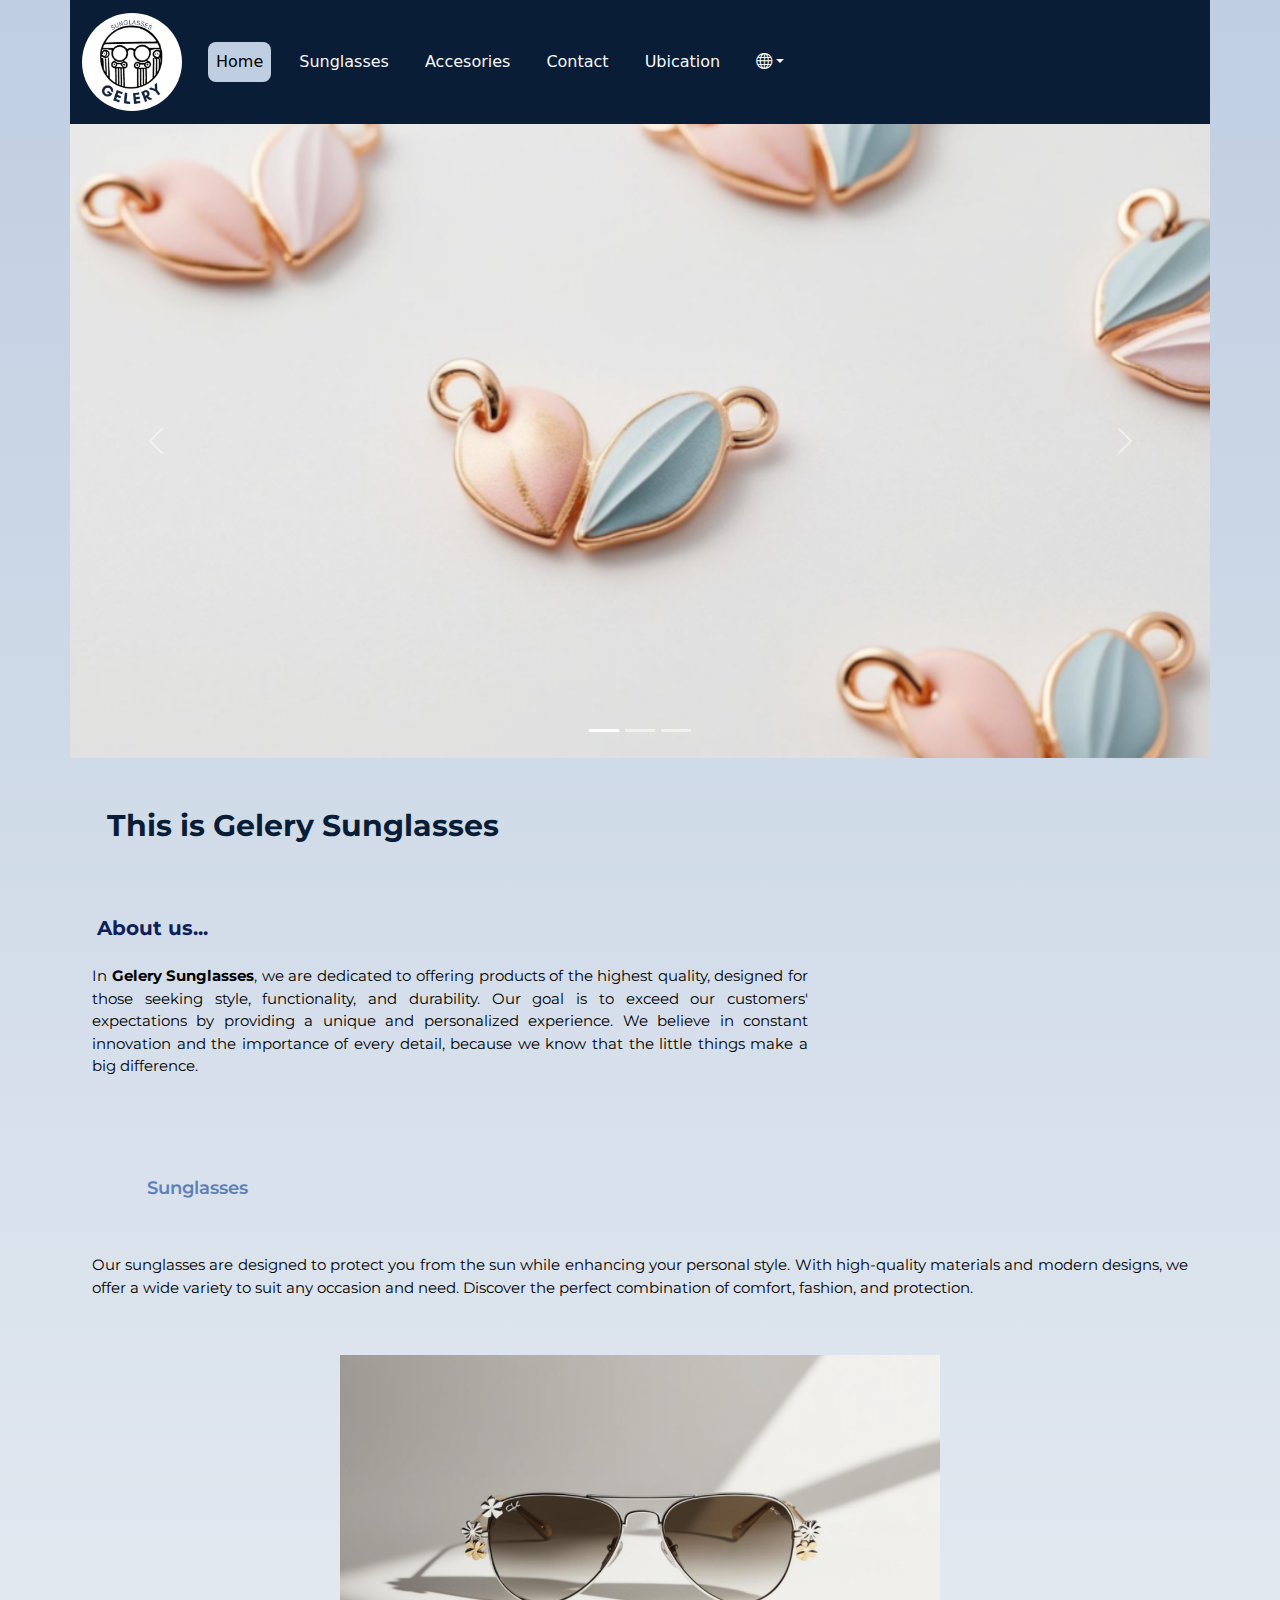
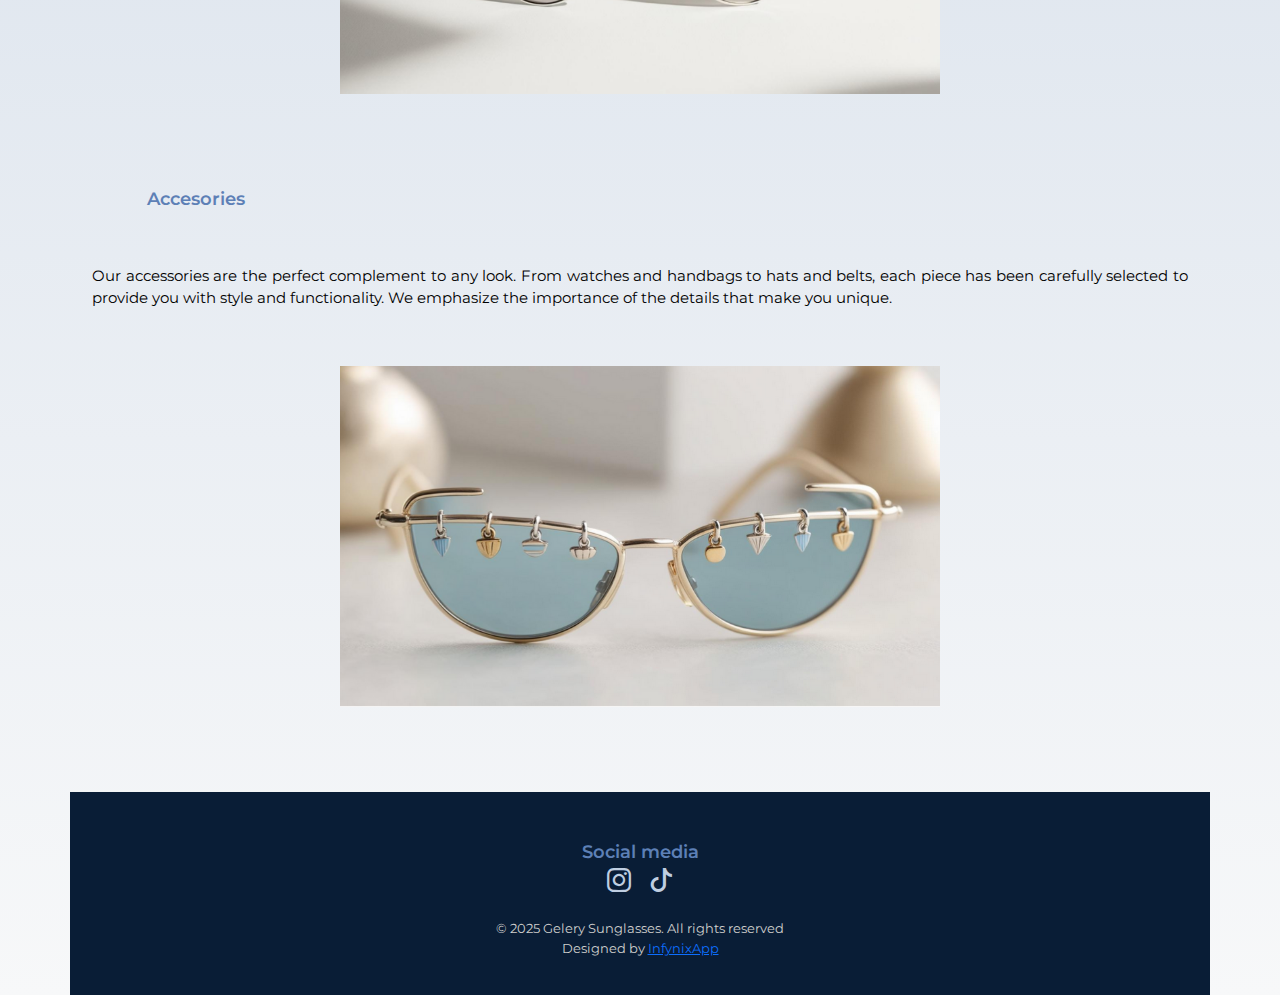
==== views/en/home.html @ 3777abea "páginas en inglés" ====
<!DOCTYPE html>
<html lang="en">
    <head>
        <meta charset="UTF-8">
        <meta name="viewport" content="width=device-width, initial-scale=1.0">
        <title>Home - Gelery Sunglasses</title>
        <link rel="icon" href="../../assets/logo/favicon.ico" type="image/x-icon">
        <link href="https://cdn.jsdelivr.net/npm/bootstrap@5.3.3/dist/css/bootstrap.min.css" rel="stylesheet" integrity="sha384-QWTKZyjpPEjISv5WaRU9OFeRpok6YctnYmDr5pNlyT2bRjXh0JMhjY6hW+ALEwIH" crossorigin="anonymous">
        <link rel="stylesheet" href="https://cdn.jsdelivr.net/npm/bootstrap-icons@1.11.3/font/bootstrap-icons.min.css">
        <link rel="stylesheet" href="../../css/custom.css">
    </head>
    <body>
        <div class="container">

            <!-- header-navbar -->

            <div class="row">
                <nav class="col-12 navbar navbar-expand-md navbar-dark">
                    <div class="container">
                        <a class="navbar-brand" href="home.html">
                            <img class="rounded-circle" src="../../assets/logo/logo.png" alt="Gelery Sunglasses Logo" width="100">
                        </a>

                        <button class="navbar-toggler btn-outline-light" type="button" data-bs-toggle="collapse" data-bs-target="#navbarNavDropdown" aria-controls="navbarNavDropdown" aria-expanded="false" aria-label="Toggle navigation">
                            <span class="navbar-toggler-icon"></span>
                        </button>

                        <div class="collapse navbar-collapse" id="navbarNavDropdown">
                            <ul class="navbar-nav">
                                <li class="nav-item"><a class="nav-link" href="home.html">Home</a></li>
                                <li class="nav-item"><a class="nav-link" href="sunglasses.html">Sunglasses</a></li>
                                <li class="nav-item"><a class="nav-link" href="accesories.html">Accesories</a></li>
                                <li class="nav-item"><a class="nav-link" href="contact.html">Contact</a></li>
                                <li class="nav-item"><a class="nav-link" href="ubication.html">Ubication</a></li>
                                <li class="nav-item dropdown">
                                    <a class="nav-link dropdown-toggle" href="#" role="button" data-bs-toggle="dropdown"><i class="bi bi-globe"></i></a>
                                    <ul class="dropdown-menu">
                                        <li><a id="botonES" class="dropdown-item" href="#"><img class="icono" src="../../assets/iconos/espana.png" alt="Spanish"></a></li> 
                                        <li><a id="botonEN" class="dropdown-item" href="#"><img class="icono" src="../../assets/iconos/reino-unido.png" alt="English"></a></li> 
                                    </ul>
                                </li>
                            </ul>
                        </div>
                    </div>
                </nav>
            </div>

            <!-- carousel -->

            <div class="row">
                <div id="demo" class="col-12 sin carousel slide" data-bs-ride="carousel">

                    <div class="carousel-indicators">
                        <button type="button" data-bs-target="#demo" data-bs-slide-to="0" class="active"></button>
                        <button type="button" data-bs-target="#demo" data-bs-slide-to="1"></button>
                        <button type="button" data-bs-target="#demo" data-bs-slide-to="2"></button>
                    </div>

                    <div class="carousel-inner">
                        <div class="carousel-item active">
                            <img src="../../assets/imagenes/carousel/carousel1.png" alt="Store accessories" class="d-block w-100">
                        </div>
                        <div class="carousel-item">
                            <img src="../../assets/imagenes/carousel/carousel2.png" alt="Glasses from the store" class="d-block w-100">
                        </div>
                        <div class="carousel-item">
                            <img src="../../assets/imagenes/carousel/carousel3.png" alt="Model with glasses from the store" class="d-block w-100">
                        </div>
                    </div>

                    <button class="carousel-control-prev" type="button" data-bs-target="#demo" data-bs-slide="prev">
                        <span class="carousel-control-prev-icon"></span>
                    </button>
                    <button class="carousel-control-next" type="button" data-bs-target="#demo" data-bs-slide="next">
                        <span class="carousel-control-next-icon"></span>
                    </button>
                </div>
            </div>

            <!-- main -->
            
            <div class="row">
                <div class="col-12">
                    <h1>This is Gelery Sunglasses</h1>
                </div>
            </div>

            <div class="row">
                <div class="col-12 col-md-8">
                    <h2>About us...</h2>
                    <p class="textoInicio">
                        In <strong>Gelery Sunglasses</strong>, we are dedicated to offering products of the highest quality, 
                        designed for those seeking style, functionality, and durability. Our goal is to exceed our 
                        customers' expectations by providing a unique and personalized experience. We believe in constant 
                        innovation and the importance of every detail, because we know that the little things make a big difference.
                    </p>
                </div>
            </div>

            <div class="row">
                <div class="col-12 col-sm-6 col-md-12 order-sm-0 order-md-0">
                    <h3 class="h3Index">Sunglasses</h3>
                    <p class="textoInicio">
                        Our sunglasses are designed to protect you from the sun while enhancing your personal style. With high-quality 
                        materials and modern designs, we offer a wide variety to suit any occasion and need. Discover the perfect 
                        combination of comfort, fashion, and protection.
                    </p>
                </div>
                <div class="col-12 col-sm-6 col-md-12 order-sm-1 order-md-1 d-flex justify-content-center sin">
                    <img src="../../assets/imagenes/accesorios/accesorios1.png" class="w-100 imagenInicio" alt="Sunglasses">
                </div>
                <div class="col-12 col-sm-6 col-md-12 order-sm-3 order-md-2">
                    <h3 class="h3Index">Accesories</h3>
                    <p class="textoInicio">
                        Our accessories are the perfect complement to any look. From watches and handbags to hats and belts, 
                        each piece has been carefully selected to provide you with style and functionality. We emphasize the 
                        importance of the details that make you unique.
                    </p>
                </div>
                <div class="col-12 col-sm-6 col-md-12 order-sm-2 order-md-3 d-flex d-flex justify-content-center sin">
                    <img src="../../assets/imagenes/accesorios/accesorios4.png" class="w-100 imagenInicio" alt="Sunglasses">
                </div>
            </div>
            
            <!-- footer -->

            <div class="row">
                <div class="col-12 footer">
                    <h3 class="tituloFooter">Social media</h3>
                    <div class="social-icons">
                        <a href="https://www.instagram.com/gelery_sunglasses/profilecard/?igsh=MXJoeWZhOTN2aDg5eA==" target="_blank">
                            <i class="bi bi-instagram"></i>
                        </a>
                        <a href="https://www.tiktok.com/@gelery_sunglasses?_t=ZG-8tJOG16BAXI&_r=1" target="_blank">
                            <i class="bi bi-tiktok"></i>
                        </a>
                    </div>
                    <p class="textoFooter">
                        &copy; 2025 Gelery Sunglasses. All rights reserved <br>
                        Designed by <a href="#" target="_blank">InfynixApp</a>
                    </p>
                </div>
            </div>

        </div>

        <script src="https://cdn.jsdelivr.net/npm/bootstrap@5.3.3/dist/js/bootstrap.bundle.min.js" integrity="sha384-YvpcrYf0tY3lHB60NNkmXc5s9fDVZLESaAA55NDzOxhy9GkcIdslK1eN7N6jIeHz" crossorigin="anonymous"></script>
        <script src="../../js/navbar.js"></script>
    </body>
</html>
---- css/custom.css ----
@import url('https://fonts.googleapis.com/css2?family=Montserrat:ital,wght@0,100..900;1,100..900&display=swap');

:root {
    --azulMarinoOscuro: #091d36; /*estilo1*/
    --azulMarino: #101e5a; /*estilo2*/
    --azulMarinoClaro: #5d80b6; /*estilo3*/
    --azulCeleste: #bfcee1; /*estilo4*/
    --blancoRoto: #f7f8f9; /*estilo5*/
    --negro: #000000; /*estilo6*/
    --azulGrisaceo: #8e9092; /*estilo7*/
    --grisClaro: #cfcfcd; /*estilo8*/
}

/* .montserrat-<uniquifier> {
    font-family: "Montserrat", serif;
    font-optical-sizing: auto;
    font-weight: <weight>;
    font-style: normal;
} */

h1 {
    font-family: "Montserrat", serif;
    font-optical-sizing: auto;
    font-weight: bold;
    font-style: normal;
    font-size: 30px;
    color: var(--azulMarinoOscuro);
    text-align: center;
    padding: 50px 0px;
}

h2 {
    font-family: "Montserrat", serif;
    font-optical-sizing: auto;
    font-weight: bold;
    font-style: normal;
    font-size: 20px;
    color: var(--azulMarino);
    margin: 2%;
}

h3 {
    font-family: "Montserrat", serif;
    font-optical-sizing: auto;
    font-weight: 600;
    font-style: normal;
    font-size: 18px;
    color: var(--azulMarinoClaro);
    margin: 4%;
    text-align: center;
}

p {
    font-family: "Montserrat", serif;
    font-optical-sizing: auto;
    font-weight: light;
    font-style: normal;
    font-size: 15px;
    color: var(--negro);
    text-align: center;
}

.sin {
    padding: 0;
    margin: 0;
}

.icono {
    width: 20px;
}

body {
    /* background-color: var(--azulCeleste); */
    background: linear-gradient(to bottom, var(--azulCeleste), var(--blancoRoto));
}

/* nav */

    .navbar {
        background-color: var(--azulMarinoOscuro);
    }

    .nav-link {
        color: var(--blancoRoto);
        width: 100%;
        text-align: center;
    }

    .nav-link:hover {
        color: var(--azulGrisaceo);
    }

    .nav-link.active {
        background-color: var(--azulCeleste);
        color: var(--negro) !important;
        border-radius: 8px;
    }

    .dropdown-menu {
        text-align: center;
        width: 100%;
    }

/* main */

    /* index */

        .textoInicio {
            text-align: justify;
            padding: 10px 10px 40px 10px;
        }

        .imagenInicio {
            width: 100%;
            max-width: 600px;
            padding-bottom: 50px;
        }

    /* gafas */

        .imgGafas {
            width: 100%;
        }

        .textoGafas {
            text-align: start;
            margin: 20px 5px 40px 5px;
            min-height: 100%;
        }

    /* accesorios */

        .imgAccesorio {
            width: 100%;
            max-width: 600px;
        }

        .textoAccesorio {
            text-align: left;
            padding: 50px 5px 40px 5px;
            min-height: 100%; /* para que se alinée con la foto */
            margin-bottom: 50px;
        }

    /* contacto */

        .formulario {
            min-height: 600px;
        }

        label {
            padding-bottom: 5px;
        }

        input {
            height: 35px;
            border: none;
            border-radius: 8px;
            margin-bottom: 15px;
        }

        input::placeholder {
            color: var(--azulMarinoOscuro);
        }

        .botonRadio {
            height: auto;
        }

        textarea {
            height: 80px;
            border: none;
            border-radius: 8px;
            margin-bottom: 15px;
        }

        .botonFormulario {
            height: 35px;
            border: none;
            border-radius: 8px;
            color: white;
            background-color: #091D36;
        }

        .botonFormulario:hover {
            color: #8E9092;
        }

        .botonFormulario:active {
            color: #000000;
            background-color: #BFCEE1;
        }

    /* ubicación */

        .mapaUbicacion {
            width: 100%;
            height: 300px;
            border: 2px solid var(--azulMarinoClaro);
        }

/* footer */

    .footer {
        background-color: var(--azulMarinoOscuro);
        text-align: center;
        margin-top: 35px;
        padding-top: 20px;
        padding-bottom: 20px;
    }

    .tituloFooter {
        text-align: center;
        margin: 0;
        margin-top: 30px;
    }

    .social-icons>a {
        color: var(--azulCeleste);
        margin: 5px;
        text-decoration: none;
        font-size: 24px;
    }

    .textoFooter {
        font-size: smaller;
        color: var(--grisClaro);
        margin-top: 20px;
    }

/* para cambios en tamaños a partir de sm */
@media screen and (min-width: 576px) {

    h1 {
        text-align: left;
        padding-left: 25px;
    }

    .parrafoContacto {
        text-align: left;
    }

    /* main */

        /* gafas */

            .imgGafas {
                width: 100%;
                margin: 0;
                padding: 10px;
                border-radius: 10%;
            }

        /* accesorios */

            .imgAccesorio {
                width: 100%;
            }

            .textoAccesorio {
                padding: 20px 5px 40px 5px;
            }

        /* ubicación */

            .mapaUbicacion {
                height: 500px;
                border-radius: 10px;
            }
}

/* para cambios en tamaños a partir de md */
@media screen and (min-width: 768px) {

    .h3Index {
        text-align: left;
        padding-left: 20px;
    }

    /* nav */

        .dropdown-menu {
            width: 55px;
            min-width: 55px;
        }

        .nav-item {
            padding: 10px;
        }

    /* main */

        /* index */

            .imagenInicio {
                text-align: center;
            }

        /* gafas */

            .imgGafas {
                width: 100%;
                max-width: 500px;
                /* padding: 5% 10%; */
            }
            
        /* accesorios */

            .imgAccesorio {
                width: 100%;
                padding-bottom: 50px;
            }

            .textoAccesorio {
                min-height: 0;
            }

        /* ubicación */

            .mapaUbicacion {
                height: 600px;
            }
}
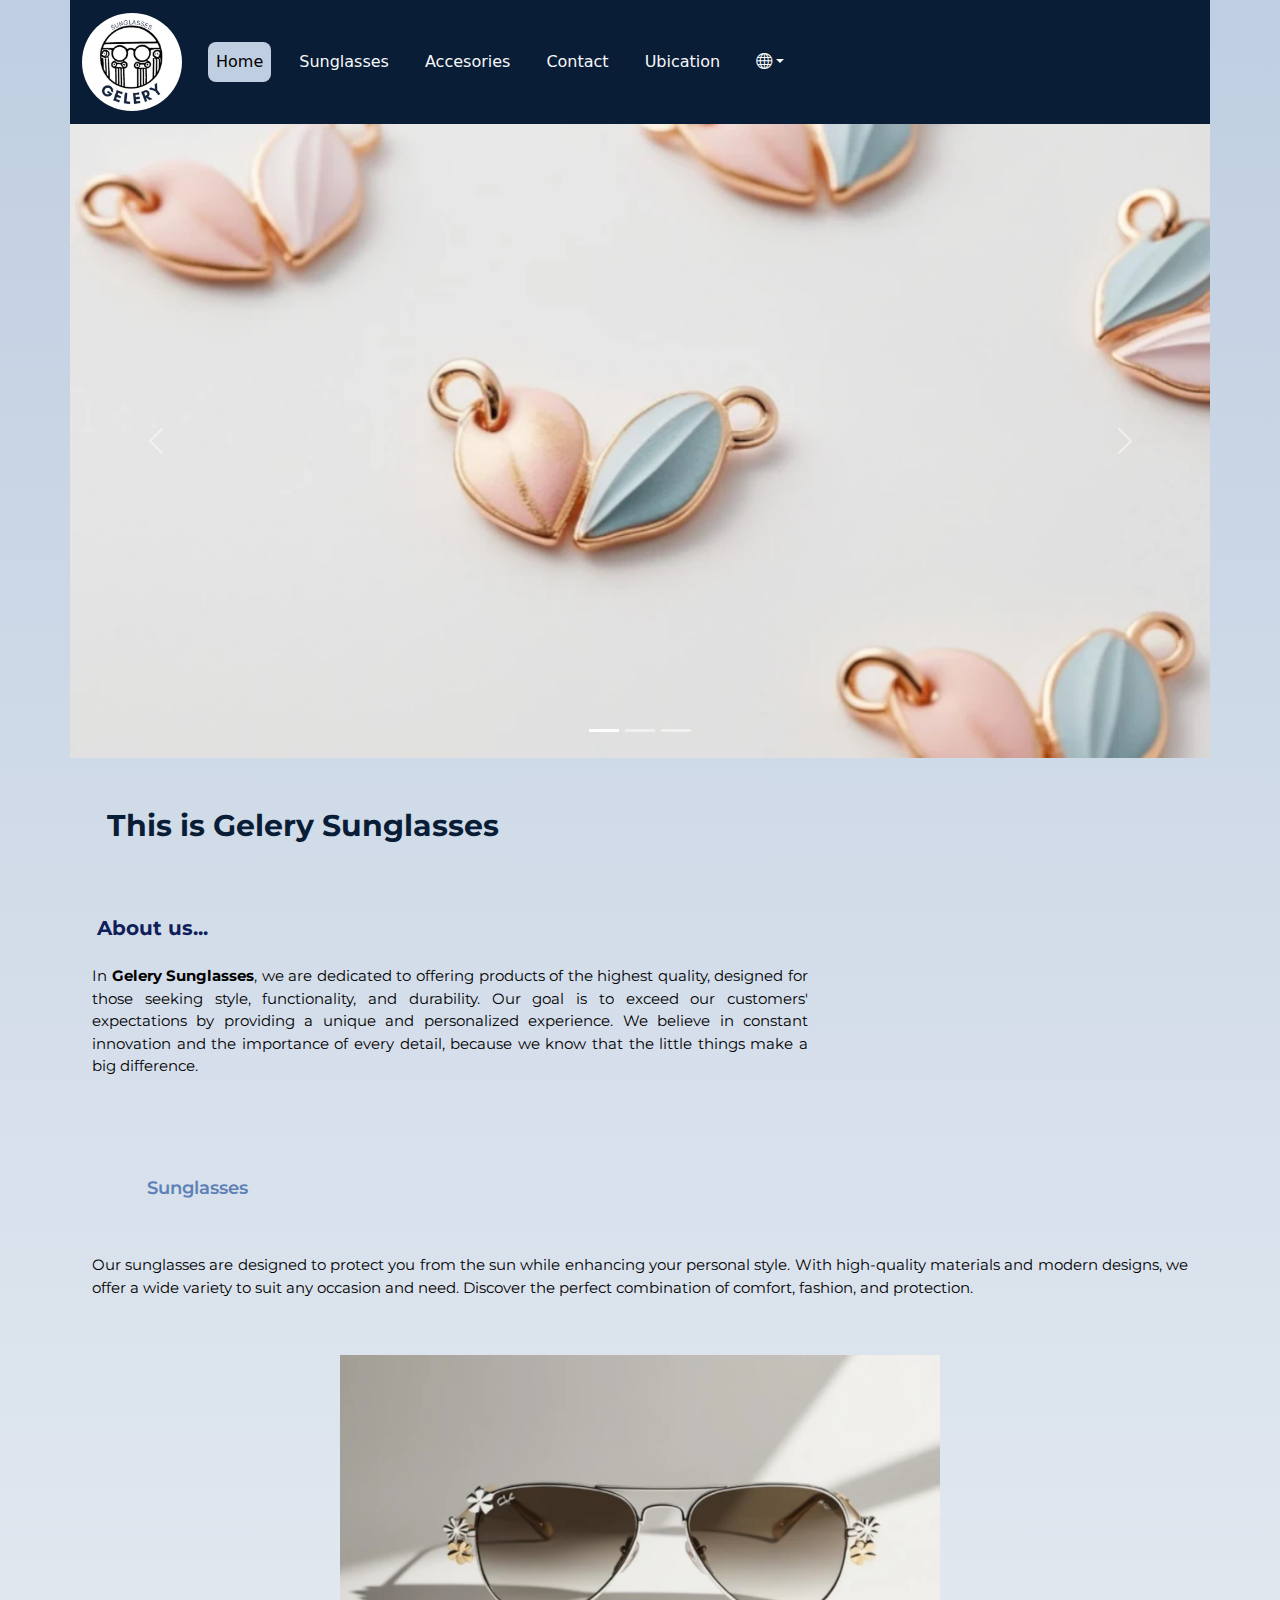
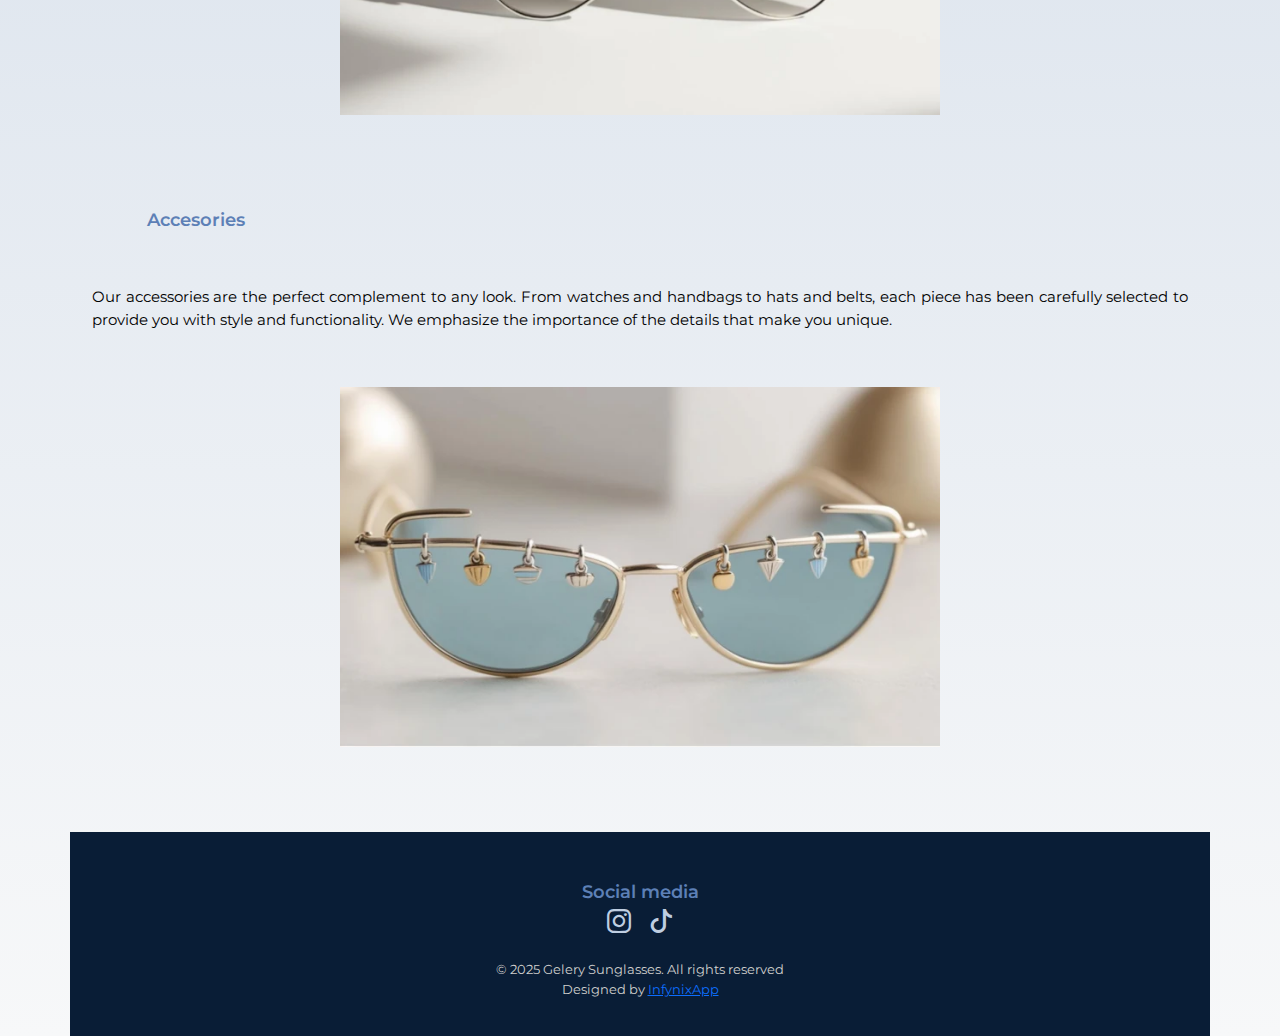
==== commit 859f6259: "cambiando rutas de imágenes que no estaban escaladas" ====
--- a/views/en/home.html
+++ b/views/en/home.html
@@ -58,13 +58,13 @@
 
                     <div class="carousel-inner">
                         <div class="carousel-item active">
-                            <img src="../../assets/imagenes/carousel/carousel1.png" alt="Store accessories" class="d-block w-100">
+                            <img src="../../assets/imagenes/carousel/w_carousel1.webp" alt="Store accessories" class="d-block w-100">
                         </div>
                         <div class="carousel-item">
-                            <img src="../../assets/imagenes/carousel/carousel2.png" alt="Glasses from the store" class="d-block w-100">
+                            <img src="../../assets/imagenes/carousel/w_carousel2.webp" alt="Glasses from the store" class="d-block w-100">
                         </div>
                         <div class="carousel-item">
-                            <img src="../../assets/imagenes/carousel/carousel3.png" alt="Model with glasses from the store" class="d-block w-100">
+                            <img src="../../assets/imagenes/carousel/w_carousel3.webp" alt="Model with glasses from the store" class="d-block w-100">
                         </div>
                     </div>
 
@@ -107,7 +107,7 @@
                     </p>
                 </div>
                 <div class="col-12 col-sm-6 col-md-12 order-sm-1 order-md-1 d-flex justify-content-center sin">
-                    <img src="../../assets/imagenes/accesorios/accesorios1.png" class="w-100 imagenInicio" alt="Sunglasses">
+                    <img src="../../assets/imagenes/accesorios/w_accesorios1.webp" class="w-100 imagenInicio" alt="Sunglasses">
                 </div>
                 <div class="col-12 col-sm-6 col-md-12 order-sm-3 order-md-2">
                     <h3 class="h3Index">Accesories</h3>
@@ -118,7 +118,7 @@
                     </p>
                 </div>
                 <div class="col-12 col-sm-6 col-md-12 order-sm-2 order-md-3 d-flex d-flex justify-content-center sin">
-                    <img src="../../assets/imagenes/accesorios/accesorios4.png" class="w-100 imagenInicio" alt="Sunglasses">
+                    <img src="../../assets/imagenes/accesorios/w_accesorios4.webp" class="w-100 imagenInicio" alt="Sunglasses">
                 </div>
             </div>
             
